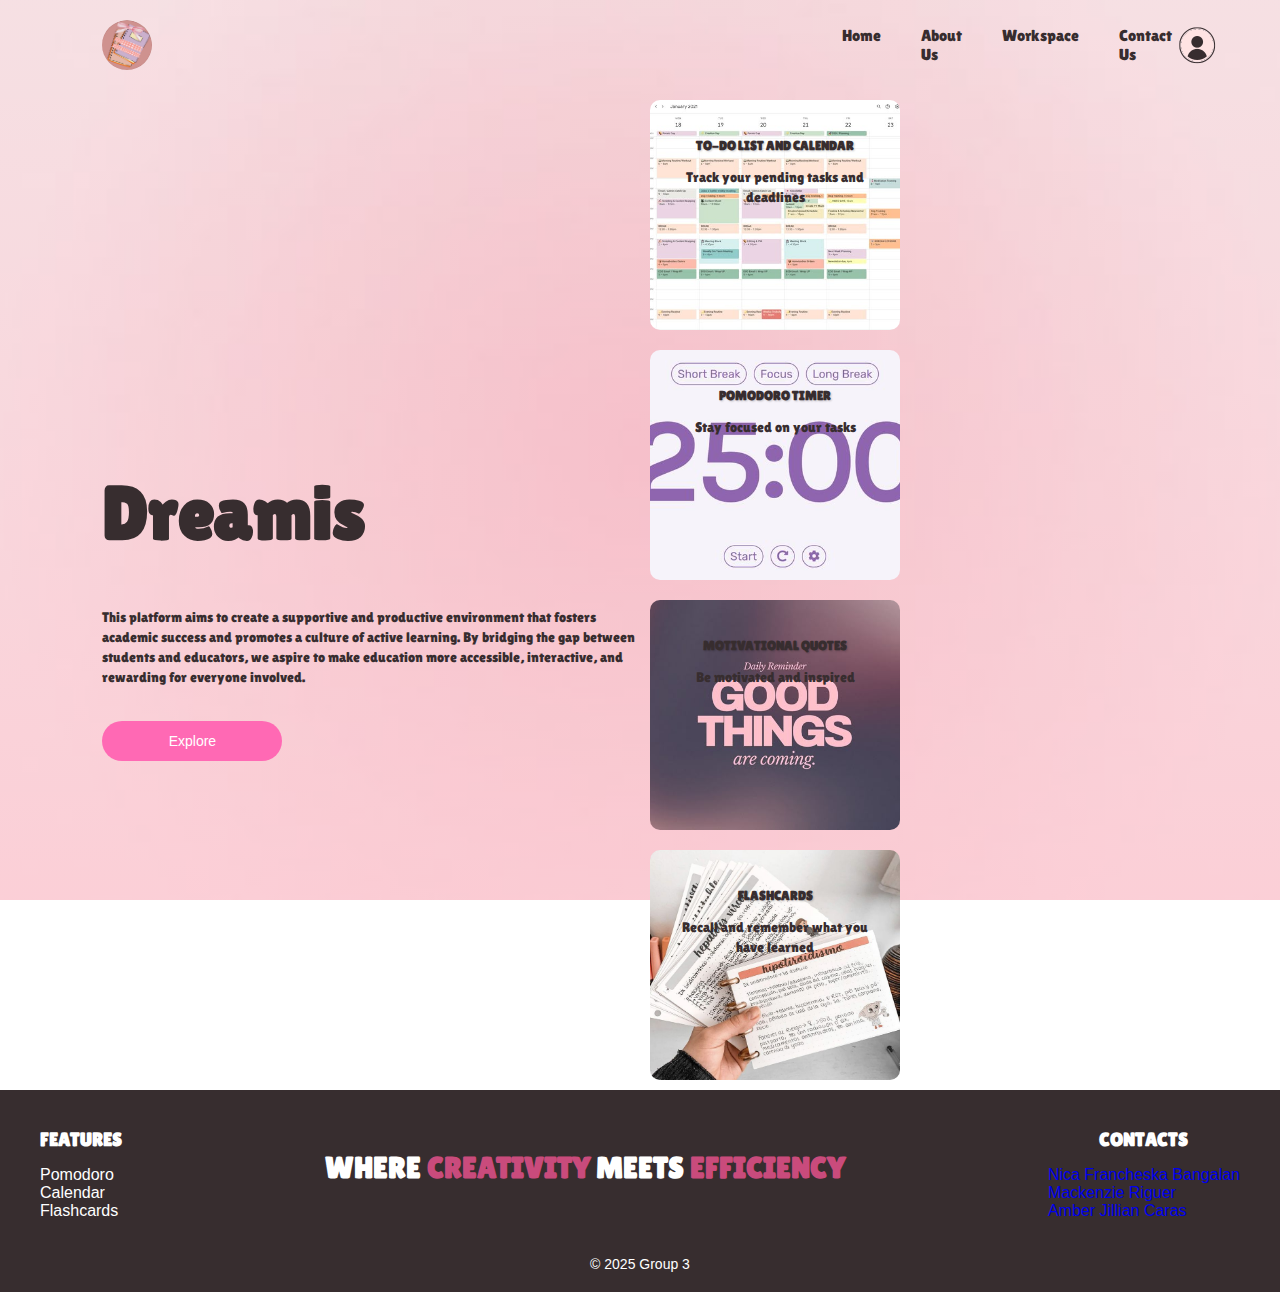
==== index.html @ 707f5c59 "Update index.html" ====
<!DOCTYPE html>
<html lang="en">
<head>
    <meta charset="UTF-8">
    <meta name="viewport" content="width=device-width, initial-scale=1.0">
    <link href="https://fonts.googleapis.com/css?family=Lilita+One&display=swap" rel="stylesheet">
    <link rel="stylesheet" href="style.css">
    <script src="script.js"></script>
    <title>Dreamis — Home Page</title>
</head>
<body>

    <div class="container">
        <div class="navbar">
            <img src="imgs/LG.jpg" alt="Logo" class="logo">
            <nav>
                <ul>
                    <li><a href="index.html">Home</a></li>
                    <li><a href="about.html">About Us</a></li>
                    <li><a href="workspace.html">Workspace</a></li>
                    <li><a href="contacts.html">Contact Us</a></li>
                </ul>
            </nav>
            <img src="imgs/profile-icon.png" alt="Avatar" class="profile" onclick="showLogin()">
        </div>
        <div class="row">
            <div class="col">
                <h1>Dreamis</h1>
                <p>This platform aims to create a supportive and productive environment that fosters academic success and promotes a culture of active learning. By bridging the gap between students and educators, we aspire to make education more accessible, interactive, and rewarding for everyone involved.</p>
                <button type="button">Explore</button>
            </div>

            <!-- Login pop-up -->
            <div class="overlay" id="overlay" onclick="closePopup()"></div>

            <!-- Pop-up Container -->
            <div class="popup-container" id="popup">
                <h2 id="popup-heading">Login</h2>
                <form id="popup-form">
                    <input type="text" placeholder="Username" required>
                    <input type="password" placeholder="Password" required>
                    <button type="submit">Login</button>
                </form>
                <p id="toggle-form-text">
                    Don't have an account? <span onclick="showSignUp()" style="color: blue; cursor: pointer;">Sign Up</span>
                </p>
                <button onclick="closePopup()">Close</button>
            </div>

            <div class="col">
                <div class="card card1">
                    <h5>TO-DO LIST AND CALENDAR</h5>
                    <p>Track your pending tasks and deadlines</p>
                </div>
                <div class="card card2">
                    <h5>POMODORO TIMER</h5>
                    <p>Stay focused on your tasks</p>
                </div>
                <div class="card card3">
                    <h5>MOTIVATIONAL QUOTES</h5>
                    <p>Be motivated and inspired</p>
                </div>
                <div class="card card4">
                    <h5>FLASHCARDS</h5>
                    <p>Recall and remember what you have learned</p>
                </div>
            </div>
        </div>
    </div>

    <!-- Footer -->
            <footer style="background-color: #372d2f; color: white; padding: 20px 40px; text-align: center;">
                <div style="display: flex; justify-content: space-between; align-items: flex-start; flex-wrap: wrap; gap: 20px;">
                    <!-- Features Section -->
                    <div>
                        <h3 style="font-family: Lilita One, sans-serif; margin-bottom: 10px;">FEATURES</h3>
                        <ul style="list-style: none; padding: 0; font-family: Poppins, sans-serif; font-size: 16px; text-align: left;">
                            <li>Pomodoro</li>
                            <li>Calendar</li>
                            <li>Flashcards</li>
                        </ul>
                    </div>
                    <div>
                        <h1 class="footer-quote">
                            WHERE <span>CREATIVITY</span> MEETS <span>EFFICIENCY</span>
                        </h1>
                    </div>
                    <!-- Contacts Section -->
                    <div>
                        <h3 style="font-family: Lilita One, sans-serif; margin-bottom: 10px;">CONTACTS</h3>
                        <ul style="list-style: none; padding: 0; font-family: Poppins, sans-serif; font-size: 16px; text-align: left; color:white">
                            <li><a href="https://www.facebook.com/francheskanicab" target="_blank">Nica Francheska Bangalan</a></li>
                            <li><a href="https://www.facebook.com/riguermackenzie/" target="_blank">Mackenzie Riguer</a></li>
                            <li><a href="https://www.facebook.com/amberjillian.caras" target="_blank">Amber Jillian Caras</a></li>
                        </ul>
                    </div>
                </div>
                <!-- Copyright Section -->
                <div style="margin-top: 20px; font-family: Poppins, sans-serif; font-size: 14px;">© 2025 Group 3</div>
            </footer>

</body>
</html>
---- style.css ----
body {
  margin: 0;
  padding: 0;
  font-family: 'Lilita One', sans-serif;
  overflow-x: hidden; /* Prevents horizontal scrolling */
}

/* Container */
.container {
  width: 100%;
  min-height: 100vh; /* Allows the container to expand with content */
  background-image: linear-gradient(rgba(255, 182, 193, 0.3), rgba(255, 192, 203, 0.7)), url('imgs/1.jpg');
  background-position: center;
  background-size: cover;
  background-repeat: no-repeat;
  background-attachment: fixed; /* Ensures background stays fixed */
  padding: 0 8%;
  box-sizing: border-box;
}

/* Navbar */
.navbar {
  height: auto; /* Adjust height dynamically */
  display: flex;
  justify-content: space-between;
  align-items: center;
  padding: 20px 0;
}

.logo {
  width: 50px;
  cursor: pointer;
  border-radius: 50%;
}

nav ul {
  list-style: none;
  padding: 0;
  margin: 0;
  display: flex;
}

nav ul li {
  margin-left: 40px;
}

nav ul li a {
  text-decoration: none;
  color: #372d2f;
  font-size: 16px;
  transition: color 0.3s;
}

nav ul li a:hover {
  color: #ff69b4;
}

.navbar nav {
    margin-left: 650px; 
}

/* Hero Section */
.row {
  display: flex;
  flex-wrap: wrap; /* Allows items to wrap on smaller screens */
  align-items: center;
  justify-content: space-between;
  min-height: 88vh; /* Ensures content doesn’t get cut off */
}

.col {
  flex: 1;
  min-width: 300px;
}

h1 {
  color: #372d2f;
  font-size: 75px;
}

p {
  color: #372d2f;
  font-size: 14px;
  line-height: 20px;
}

/* Button */
button {
  width: 180px;
  color: white;
  font-size: 14px;
  padding: 12px 0;
  background: #ff69b4; /* Solid pink */
  border: none;
  border-radius: 20px;
  outline: none;
  margin-top: 20px;
  transition: background 0.3s, transform 0.3s;
  cursor: pointer;
}

button:hover {
  background: #ff1493;
  transform: scale(1.05);
}

/* Cards */
.card {
  width: 100%;
  max-width: 250px;
  height: 230px;
  display: inline-block;
  border-radius: 10px;
  padding: 15px 25px;
  box-sizing: border-box;
  cursor: pointer;
  margin: 10px;
  background-position: center;
  background-size: cover;
  transition: transform 0.5s, box-shadow 0.3s;
  text-align: center;
  color: #372d2f;
}

.card1 { background-image: url('imgs/c1.jpg'); }
.card2 { background-image: url('imgs/c2.jpg'); }
.card3 { background-image: url('imgs/c3.jpg'); }
.card4 { background-image: url('imgs/c4.jpg'); }

.card:hover {
  transform: translateY(-10px);
  box-shadow: 0 10px 20px rgba(0, 0, 0, 0.2);
}

h5 {
  color: #372d2f;
  text-shadow: 1px 1px 2px rgba(0, 0, 0, 0.2);
  margin-bottom: 10px;
}

/* Fix for Background Cutting Off */
.container::after {
  content: "";
  display: block;
  clear: both;
}

.profile:hover 
{
    cursor: pointer; /* Changes the cursor to a pointing hand when avatar is hovered*/
}

/* Styling for the pop-up container */
.popup-container 
{
    display: none;
    position: fixed;
    top: 50%;
    left: 50%;
    transform: translate(-50%, -50%);
    background: #f9f9f9;
    padding: 20px;
    width: 300px;
    box-shadow: 0 4px 8px rgba(0, 0, 0, 0.2);
    border-radius: 10px;
    z-index: 1000;
}

.popup-container h2 
{
    margin: 0 0 20px;
}

.popup-container input 
{
    display: block;
    width: 100%;
    margin: 10px -10px; /* For the form input to be at the middle and not touch the edge*/
    padding: 10px;
    border: 1px solid #ddd;
    border-radius: 5px;
}

.popup-container button 
{
     width: 100%;
     padding: 10px;
     background-color: #eeb4c2;
     color: #372d2f;
     cursor: pointer;
     border-radius: 5px;
}

.popup-container button:hover 
{
      background-color: #eaccd1;
}

/* Overlay styling */
.overlay 
{
     display: none;
     position: fixed;
     top: 0;
     left: 0;
     width: 100%;
     height: 100%;
     background: rgba(0, 0, 0, 0.5);
     z-index: 999;
}

a {
     text-decoration: none; /*Removes underscore in links*/
}

.footer-quote
{
    font-family: Lilita One, sans-serif; 
    margin-bottom: 10px; 
    font-size: 30px;
    color: white;
    margin-top: 40px
}


.footer-quote span
{
  color: #c94b7c;
  font-weight: bold;
}

/* Responsive Design */
@media (max-width: 768px) {
  .navbar {
    flex-direction: column;
    text-align: center;
  }

  nav ul {
    flex-direction: column;
  }

  nav ul li {
    margin: 10px 0;
  }

  .row {
    flex-direction: column;
    text-align: center;
    min-height: auto;
  }

  .card {
    width: 100%;
    max-width: 250px;
  }
}
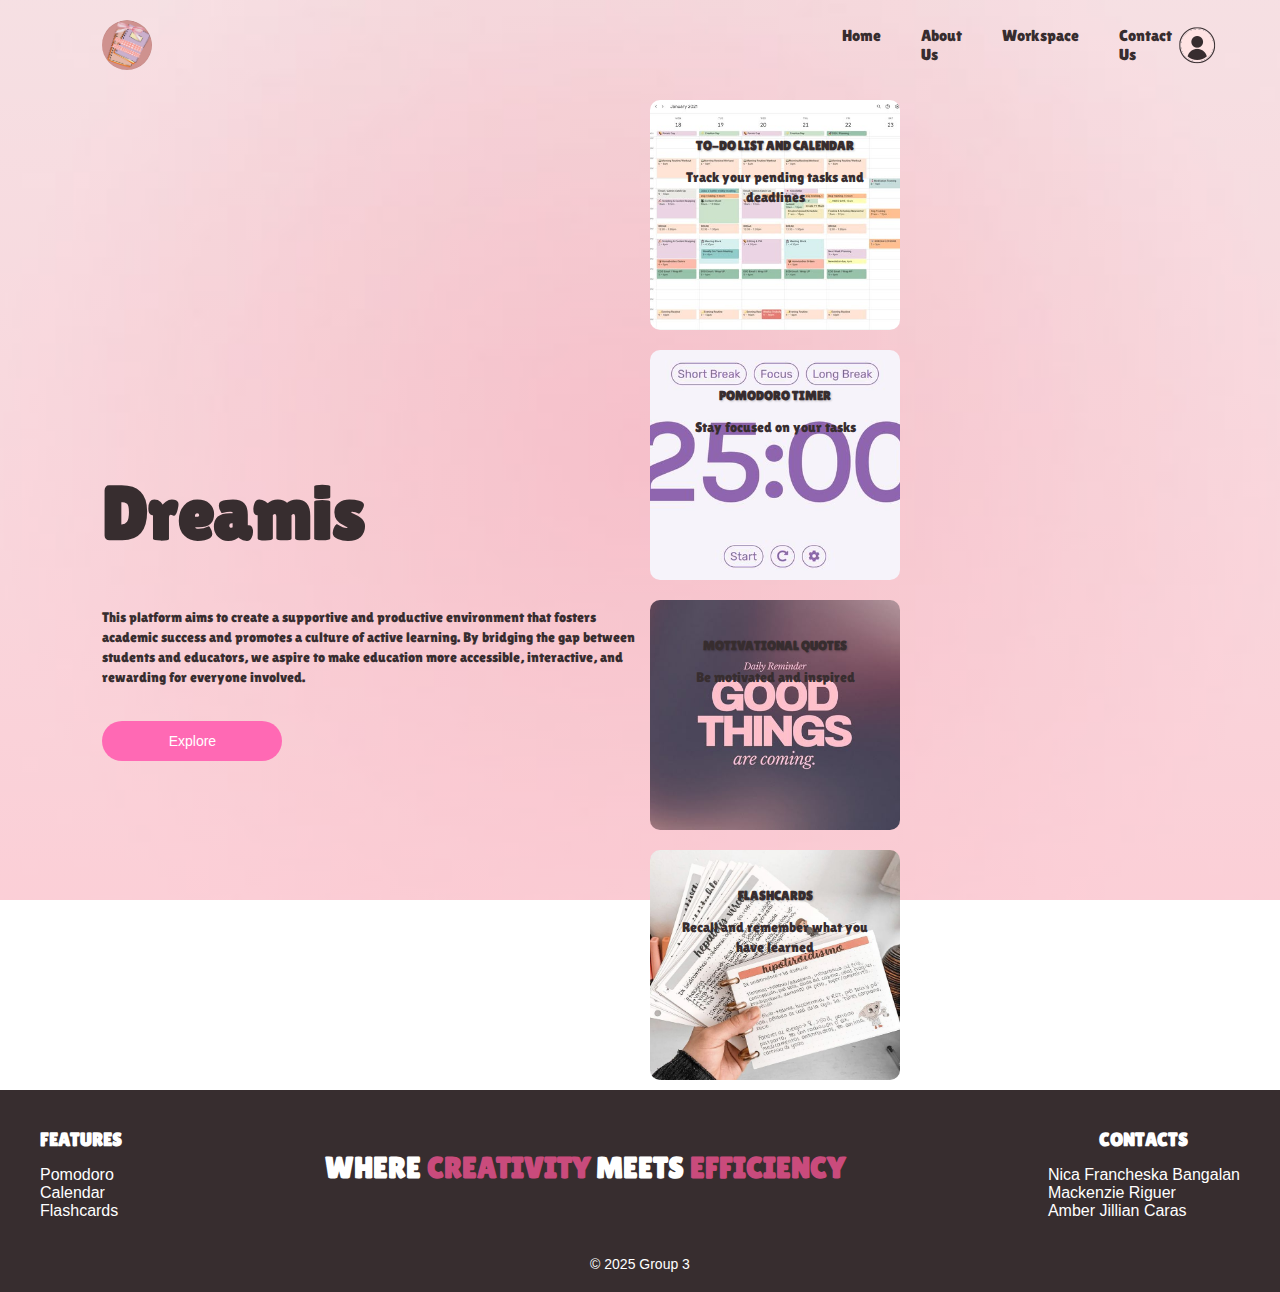
==== commit 58518980: "Update index.html" ====
--- a/index.html
+++ b/index.html
@@ -14,12 +14,17 @@
         <div class="navbar">
             <img src="imgs/LG.jpg" alt="Logo" class="logo">
             <nav>
-                <ul>
-                    <li><a href="index.html">Home</a></li>
-                    <li><a href="about.html">About Us</a></li>
-                    <li><a href="workspace.html">Workspace</a></li>
-                    <li><a href="contacts.html">Contact Us</a></li>
-                </ul>
+            <ul>
+                <li><a href="index.html">Home</a></li>
+                <li><a href="about.html">About Us</a></li>
+                <li class="workspace"><a href="workspace.html">Workspace</a>
+                    <div class="dropdown-content">
+                        <a href="workspace.html">Pomodoro</a>
+                        <a href="calendar.html">Calendar</a>
+                    </div>
+                </li>
+                <li><a href="contacts.html">Contact Us</a></li>
+            </ul>
             </nav>
             <img src="imgs/profile-icon.png" alt="Avatar" class="profile" onclick="showLogin()">
         </div>
--- a/style.css
+++ b/style.css
@@ -25,6 +25,37 @@
   justify-content: space-between;
   align-items: center;
   padding: 20px 0;
+}
+
+/* Workspace dropown */
+/* Dropdown Styles */
+.dropdown {
+   position: relative;
+   display: inline-block;
+}
+
+.dropdown-content {
+   display: none;
+   position: absolute;
+   background-color: white;
+   min-width: 160px;
+   box-shadow: 0px 8px 16px rgba(0,0,0,0.2);
+   z-index: 1;
+}
+
+.dropdown-content a {
+   color: black;
+   padding: 12px 16px;
+   text-decoration: none;
+   display: block;
+}
+
+.dropdown-content a:hover {
+   background-color: #f1f1f1;
+}
+
+.workspace:hover .dropdown-content {
+   display: block;
 }
 
 .logo {
@@ -211,6 +242,7 @@
 
 a {
      text-decoration: none; /*Removes underscore in links*/
+      color: white; /* Makes the link colored white */
 }
 
 .footer-quote
